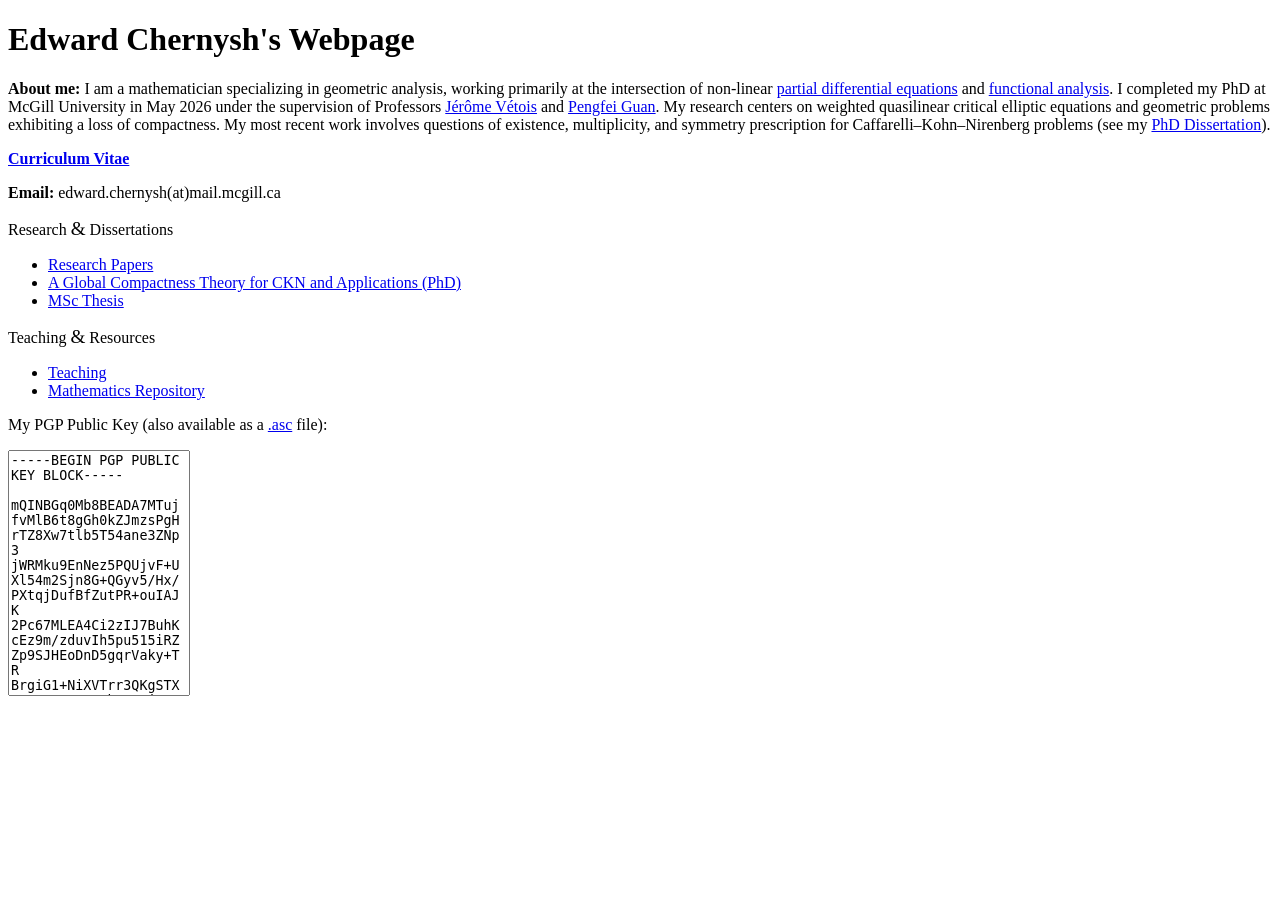
==== index.html @ c705f970 "Add files via upload" ====
<!DOCTYPE html>
<html lang="en">
<head>
    <meta charset="UTF-8">
    <meta name="viewport" content="width=device-width, initial-scale=1.0">
    <title>Edward Chernysh</title>
    <link href="css/main.css" rel="stylesheet" type="text/css" />
    <!---<link href="https://fonts.googleapis.com/css?family=Quattrocento" rel="stylesheet"> --->
</head>
<body>
   <div class="page">
        <div class="header">
            <h1>Edward Chernysh's Webpage</h1>
        </div>
        
        <div class="main">
            <p>
                <b>About me:</b> 
                I am a mathematician specializing in geometric analysis, working primarily at the intersection of non-linear <a href="https://en.wikipedia.org/wiki/Partial_differential_equation">partial differential equations</a> and <a href="https://en.wikipedia.org/wiki/Functional_analysis">functional analysis</a>. I completed my PhD at McGill University in May 2026 under the supervision of Professors <a href="https://www.math.mcgill.ca/vetois/">Jérôme Vétois</a> and <a href="https://www.math.mcgill.ca/guan/">Pengfei Guan</a>. My research centers on weighted quasilinear critical elliptic equations and geometric problems exhibiting a loss of compactness. My most recent work involves questions of existence, multiplicity, and symmetry prescription for Caffarelli–Kohn–Nirenberg problems (see my <a href="chernyshPhD.pdf">PhD Dissertation</a>).
            </p>

            <p><b><a href="chernysheCV.pdf">Curriculum Vitae</a></b></p>

            <p><b>Email:</b> edward.chernysh(at)mail.mcgill.ca</p>

            <div class="resources-grid">
                <div>
			<span class="resource-label">Research <span style="font-weight: 400; font-size:1.20rem">&amp;</span> Dissertations</span>
                    <ul>
                        <li><a href="papers/index.html">Research Papers</a></li>
                        <li><a href="chernyshPhD.pdf">A Global Compactness Theory for CKN and Applications (PhD)</a></li>
                        <li><a href="http://cs.mcgill.ca/~echern2/repo/mscChernysh.pdf">MSc Thesis</a></li>
                    </ul>
                </div>
                <div>
                    <span class="resource-label">Teaching <span style="font-weight: 400; font-size:1.20rem">&amp;</span> Resources</span>
                    <ul>
                        <li><a href="teaching/index.html">Teaching</a></li>
                        <li><a href="repo/index.html">Mathematics Repository</a></li>
                    </ul>
                </div>
            </div>

            <p>My PGP Public Key (also available as a <a href="chernyshe_pub.asc">.asc</a> file):</p>
            <textarea readonly rows="16" style="resize:none">
-----BEGIN PGP PUBLIC KEY BLOCK-----

mQINBGq0Mb8BEADA7MTujfvMlB6t8gGh0kZJmzsPgHrTZ8Xw7tlb5T54ane3ZNp3
jWRMku9EnNez5PQUjvF+UXl54m2Sjn8G+QGyv5/Hx/PXtqjDufBfZutPR+ouIAJK
2Pc67MLEA4Ci2zIJ7BuhKcEz9m/zduvIh5pu515iRZZp9SJHEoDnD5gqrVaky+TR
BrgiG1+NiXVTrr3QKgSTXYc3PvL0nmuCrkOWR8jHxY1oUlKsaYaSfAmLeWBUBqqu
xwglTwqS+Xg9Z+JL65k3TD39RRxUzbGbVj5MKfhwK/8bxkUF3WnhJmPHYBDs0igp
jegvw3sSY/L3jYXgenmD+8oJ8pAJ7GlSMxOoH81x6Be2YjZU/icHNcEi+1SbDMVw
99PXUibJx/559BSNrj02zATtthTb9Ovy2DaHrtPAAuEtmX4GDkojOijTk35LLxQq
GzOPRfej/ULhdRIZuL1ZJBbmiZVwnkkQ65xUgxoIdcvKwP2JQPK6imdzgma2mvU7
xKgu94b/gDxLMhs+cluEZnPg8zWP8E7pDY4G4Oa16EJZZl2IS1BPoPT2dYbLMzCl
Iyvg9CK/euguniOIw/prg6M/NRsa0tQbSY88pZts4x39T06bUrF5pR33Xq61cZ1M
OF8uN5IKcdaZ8w4wR63XuWzgKMkiMhgLhvVQ5hw4bX0kfKTi6UU0fJjd8wARAQAB
tFJFZHdhcmQgQ2hlcm55c2ggKFJlZ3VsYXIgUGFzc3dvcmQgZm9yIFlvdS4gVXNl
cj8pIDxlZHdhcmQuY2hlcm55c2hAbWFpbC5tY2dpbGwuY2E+iQJUBBMBCAA+FiEE
tP2mNBDjz3VGrprgCFNaieR6r1kFAmq0Mb8CGwMFCQ0rC1YFCwkIBwIGFQoJCAsC
BBYCAwECHgECF4AACgkQCFNaieR6r1nIQhAAsNvshPvu8xbcBtYI4xzMJof+/+Gu
RLfQQVY6R9d3Z+goot6QY8ITfv/KKCrw3eay6ExY0JTS5IRwbwiV29GWWWJydDvm
Q0MIWhtnROCxzTniHGxFm3NNXH0EL27H8Fv7Dh+hA05NbnDvUcUnCgts76TGtLHy
BImYobBdIM97dv4Hzi8UviMmdrZvycxfGE0dZwAKmJfVstakuGvAJakwKe2tQxEV
9zVnS/FO+RCpLcs+GA3Kr437inJCxKkudBgZOAi5sYbYDoKrwHlpoQTlsqxgyO3r
OAAZEwwBWYGVAVSuUrHUJOW9YnNMHVxWWQqy4DBMABmmiV2DAfhZvfN+Qa53YMRE
CvnVcBPsPQM8Yb8s8Si+hEvQPq5qBTrTfJn8IN5nsprWiX8sv2ZJkHgg5jmgyXCB
rV6JckbdbCHdVD9L1gKRMa/IGHvK/eVn7ip21CAbSfVOdgyw65nJ5j8aMNQsZADs
kP1IoZA1AlQaMV97Fe8kEcWpIpfO5qIuFYjQdW78UF4L0+3vdUTfgkwf1kVT2uSC
VfMHekAy9/fyQ7+A4LTOrinUBHS2dXvyEVTkLl1FaaKrliHk38mDEpsBROMa1tID
EptmqlUMgrSDjX21vx9wv5zBgQt6YX4FaLVmR4owovrVlRUu9SqI6glKa/gjJAFx
xq6ZqmQnbSC/h8+5Ag0EarQxvwEQANDlpsr9r6zoCKuYU5SrOIxkTHTI1Qa9UTOL
JcTtQs8WNExkz1VDg/zCc4ptkz8rXu2Lafvq0dY1U9vXdAhC/UuHSJZWFQTGsd/u
Cubg4n1miaw2oy4fddDElPUvWiIQ+hZnu/s8BB1pba3MOhCJPoNohcjORpilVeBh
VN8f/qEwnYiWkCBK2Vsti0srlMZvyR9WTI1J4IfSCHfJ/lF9xHT0im5im1e6qght
HLargi9HV/xCY+PzlreXD6Y/3fqedTQ25bDOfv11eUilOlR++59zAsFaF3x2mnnm
/m66nBBwDGPUeQT5WZ7MeZWam5y8I/DoKbL7on33IOE2V8L+Iv4JCVb/j92da7BL
GXKVgBOXVFr/37vxHlqzFiZ69/z3SZgBSyR5AsLEb0/9FyCB53Ycq62lrneGCS5Q
A7Sz2b52i1JupKbs09GAxqz30VNkFRCDu+jbQp6ejwqIVb3jJ1ZcYX7J2vSaNOX+
ZjYdxSbZDvHegaJZjykJHLlljIVaUpXnTQWfYzgiA99h3ooiy8ud8loo1VGpyXnZ
DUiRWtlQeuH17w6TyT6o7/O231zOgeB24cTfVqG+NYmA6McXXyrdNp9qYPUJ4wvT
LZCveRxh70bGED4CCKpCekAXExgnvsoxw8P/TugpxIphkOvuYoDpSdWXxIesNUvW
CnNieah/ABEBAAGJAjwEGAEIACYWIQS0/aY0EOPPdUaumuAIU1qJ5HqvWQUCarQx
vwIbDAUJDSsLVgAKCRAIU1qJ5HqvWVXAEACBhzJdHkkF87C9SDBMWdCNB2QtmX5H
lt/qt0tYhYI88SMw3z4xkTZ6X3S3Ris7dyE4PTrgEeGhRqLY7y/On/dufdctttgn
7qLCUu8f5+xQpIOMTIsEhwsKsguUavvgjUoe6y10s2kbfns24B0DjeoXEmEjpKYz
n28lIrRqtiKcZmfWTYzy1Fn7mErp9i44FuvkxXxkxhu/4JKxFPRGeR6agj/uZ3cO
aEcpiRxX8IRFrTrA1VC6/18C9AuogT/J8nIj5U83e0cSfRlqBlMBmEeWUPlMuvzT
8fLN/ERy/SftvMFFAHbeKT64pnuzYVoydCPtPe308AkBedaI2cU08IfmliTpA013
jpjcgKetiiMIW/vlLUcrLKlDakp8+mAdAHExglhLhvpireHwJU/Epma1r1+hmQ7W
OSmHQyIm6HZ4yLFwyYHImYzbdDX33EAxnAD1nV1um/z2R0+hNVMlcSZbAQZ4t13U
lJ4zhciimRrG6FwcxuvPETMeriHpRlNZi5OG1ERncuXXgzBsK+UQYFOrvj4cVsce
rcG+qXC/ReJSLoYQGUr0Jr1LhwomqUh3eANf36tynK6RYlYLxG3xT3YR1firGdVL
CarTuZecN3aVBIvoF7ShEqCzowpUCUws5lsUle8v5XhrZV2Bwb1tdZ/CNSS2/uMG
yJrYvJiASknCDQ==
=cfDX
-----END PGP PUBLIC KEY BLOCK-----
            </textarea> 
        </div>
    </div>
</body>
</html>
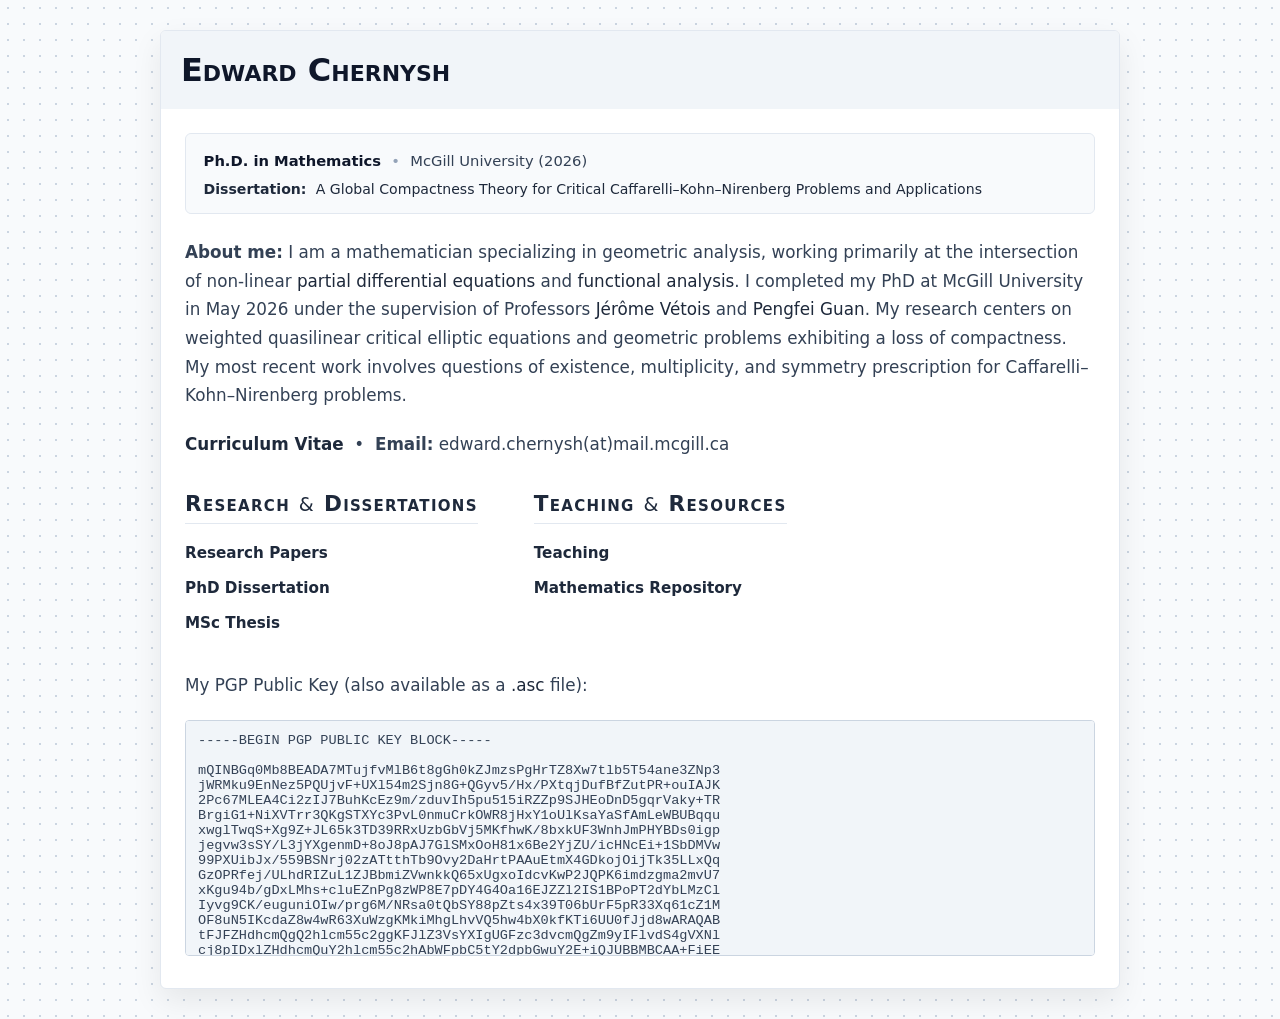
==== commit 44890ae3: "Add files via upload" ====
--- a/index.html
+++ b/index.html
@@ -5,30 +5,41 @@
     <meta name="viewport" content="width=device-width, initial-scale=1.0">
     <title>Edward Chernysh</title>
     <link href="css/main.css" rel="stylesheet" type="text/css" />
-    <!---<link href="https://fonts.googleapis.com/css?family=Quattrocento" rel="stylesheet"> --->
 </head>
 <body>
    <div class="page">
         <div class="header">
-            <h1>Edward Chernysh's Webpage</h1>
+            <h1>Edward Chernysh</h1>
         </div>
         
         <div class="main">
+		<!-- Credential Summary Box -->
+<div class="credential-box">
+    <div class="credential-main">
+        <span class="credential-degree">Ph.D. in Mathematics</span>
+        <span class="credential-sep">•</span>
+        <span class="credential-org">McGill University (2026)</span>
+    </div>
+    <div class="credential-details">
+        <span class="credential-label">Dissertation:</span>
+        <a href="chernyshPhD.pdf" class="credential-thesis-link" target="_blank">A Global Compactness Theory for Critical Caffarelli–Kohn–Nirenberg Problems and Applications</a>
+    </div>
+</div>
             <p>
                 <b>About me:</b> 
-                I am a mathematician specializing in geometric analysis, working primarily at the intersection of non-linear <a href="https://en.wikipedia.org/wiki/Partial_differential_equation">partial differential equations</a> and <a href="https://en.wikipedia.org/wiki/Functional_analysis">functional analysis</a>. I completed my PhD at McGill University in May 2026 under the supervision of Professors <a href="https://www.math.mcgill.ca/vetois/">Jérôme Vétois</a> and <a href="https://www.math.mcgill.ca/guan/">Pengfei Guan</a>. My research centers on weighted quasilinear critical elliptic equations and geometric problems exhibiting a loss of compactness. My most recent work involves questions of existence, multiplicity, and symmetry prescription for Caffarelli–Kohn–Nirenberg problems (see my <a href="chernyshPhD.pdf">PhD Dissertation</a>).
+                I am a mathematician specializing in geometric analysis, working primarily at the intersection of non-linear <a href="https://en.wikipedia.org/wiki/Partial_differential_equation" target="_blank" rel="noopener">partial differential equations</a> and <a href="https://en.wikipedia.org/wiki/Functional_analysis" target="_blank" rel="noopener">functional analysis</a>. I completed my PhD at McGill University in May 2026 under the supervision of Professors <a href="https://www.math.mcgill.ca/vetois/" target="_blank" rel="noopener">Jérôme Vétois</a> and <a href="https://www.math.mcgill.ca/guan/" target="_blank" rel="noopener">Pengfei Guan</a>. 
+
+		My research centers on weighted quasilinear critical elliptic equations and geometric problems exhibiting a loss of compactness. My most recent work involves questions of existence, multiplicity, and symmetry prescription for Caffarelli–Kohn–Nirenberg problems.
             </p>
 
-            <p><b><a href="chernysheCV.pdf">Curriculum Vitae</a></b></p>
-
-            <p><b>Email:</b> edward.chernysh(at)mail.mcgill.ca</p>
+            <p><b><a href="chernysheCV.pdf">Curriculum Vitae</a></b> &nbsp;•&nbsp; <b>Email:</b> edward.chernysh(at)mail.mcgill.ca</p>
 
             <div class="resources-grid">
                 <div>
-			<span class="resource-label">Research <span style="font-weight: 400; font-size:1.20rem">&amp;</span> Dissertations</span>
+                    <span class="resource-label">Research <span style="font-weight: 400; font-size:1.20rem">&amp;</span> Dissertations</span>
                     <ul>
                         <li><a href="papers/index.html">Research Papers</a></li>
-                        <li><a href="chernyshPhD.pdf">A Global Compactness Theory for CKN and Applications (PhD)</a></li>
+                        <li><a href="chernyshPhD.pdf">PhD Dissertation</a></li>
                         <li><a href="http://cs.mcgill.ca/~echern2/repo/mscChernysh.pdf">MSc Thesis</a></li>
                     </ul>
                 </div>
@@ -42,7 +53,7 @@
             </div>
 
             <p>My PGP Public Key (also available as a <a href="chernyshe_pub.asc">.asc</a> file):</p>
-            <textarea readonly rows="16" style="resize:none">
+            <textarea readonly rows="14" style="resize:none">
 -----BEGIN PGP PUBLIC KEY BLOCK-----
 
 mQINBGq0Mb8BEADA7MTujfvMlB6t8gGh0kZJmzsPgHrTZ8Xw7tlb5T54ane3ZNp3
--- a/css/main.css
+++ b/css/main.css
@@ -0,0 +1,748 @@
+/* COLOR VARIABLES (Default: Dark Mode)
+----------------------------------------------------------*/
+
+:root {
+    --bg-color: #090d16;
+    --dot-color: #1e293b;
+    --card-bg: #161e2e;
+    --card-border: #2d3748;
+    --header-bg: #27303f;
+    --text-color: #d1d5db;
+    --heading-color: #f9fafb;
+    
+    --link-color: #e2e8f0;
+    --link-hover: #ffffff;
+    --link-hover-border: #9ca3af;
+    --link-active: #9ca3af;
+
+    --footer-text: #6b7280;
+    
+    --nav-bg: #111827;
+    --tab-bg: #1f2937;
+    --tab-border: #374151;
+    --tab-hover: #374151;
+    --tab-active: #27303f;
+
+    --box-bg: #111827;
+    --input-bg: #161e2e;
+    --input-border: #4b5563;
+    --input-focus-border: #9ca3af;
+    --textarea-bg: #0f172a;
+    --textarea-border: #334155;
+    --textarea-text: #e2e8f0;
+
+    --resource-label: #f3f4f6;
+    --resource-border: #374151;
+
+    --pub-border: #1f2937;
+    --pub-counter: #6b7280;
+    --pub-meta: #9ca3af;
+    --pub-author-sep: #4b5563;
+
+    --btn-bg: #1f2937;
+    --btn-border: #374151;
+    --btn-text: #d1d5db;
+    --btn-hover-bg: #374151;
+    --btn-hover-border: #4b5563;
+    --btn-accent-text: #38bdf8;
+    
+    --repo-group-bg: #111827;
+    --repo-title-bg: #161e2e;
+    --repo-arrow: #9ca3af;
+    --repo-arrow-active: #60a5fa;
+
+    --shadow-color: rgba(0, 0, 0, 0.6);
+}
+
+/* LIGHT MODE OVERRIDES
+----------------------------------------------------------*/
+
+@media (prefers-color-scheme: light) {
+    :root {
+        --bg-color: #f8fafc;
+        --dot-color: #cbd5e1;
+        --card-bg: #ffffff;
+        --card-border: #e2e8f0;
+        --header-bg: #f1f5f9;
+        --text-color: #334155;
+        --heading-color: #0f172a;
+        
+        --link-color: #1e293b;
+        --link-hover: #0284c7;
+        --link-hover-border: #0284c7;
+        --link-active: #0369a1;
+
+        --footer-text: #64748b;
+        
+        --nav-bg: #e2e8f0;
+        --tab-bg: #f1f5f9;
+        --tab-border: #cbd5e1;
+        --tab-hover: #e2e8f0;
+        --tab-active: #cbd5e1;
+
+        --box-bg: #f8fafc;
+        --input-bg: #ffffff;
+        --input-border: #cbd5e1;
+        --input-focus-border: #0284c7;
+        --textarea-bg: #f1f5f9;
+        --textarea-border: #cbd5e1;
+        --textarea-text: #334155;
+
+        --resource-label: #1e293b;
+        --resource-border: #e2e8f0;
+
+        --pub-border: #e2e8f0;
+        --pub-counter: #64748b;
+        --pub-meta: #64748b;
+        --pub-author-sep: #94a3b8;
+
+        --btn-bg: #f1f5f9;
+        --btn-border: #cbd5e1;
+        --btn-text: #334155;
+        --btn-hover-bg: #e2e8f0;
+        --btn-hover-border: #94a3b8;
+        --btn-accent-text: #0284c7;
+        
+        --repo-group-bg: #f8fafc;
+        --repo-title-bg: #f1f5f9;
+        --repo-arrow: #64748b;
+        --repo-arrow-active: #0284c7;
+
+        --shadow-color: rgba(0, 0, 0, 0.08);
+    }
+}
+
+/* DEFAULTS
+----------------------------------------------------------*/
+
+*, *::before, *::after {
+    box-sizing: border-box;
+}
+
+body {
+    background-color: var(--bg-color);
+    font-family: Verdana, Geneva, "DejaVu Sans", sans-serif;
+    font-size: 1.05rem; 
+    background-image: radial-gradient(var(--dot-color) 0.75px, transparent 0.75px);
+    background-size: 16px 16px;
+    line-height: 1.7;
+    margin: 0;
+    padding: 0;
+    color: var(--text-color);
+    -webkit-font-smoothing: antialiased;
+}
+
+a:link, a:visited {
+    color: var(--link-color);
+    text-decoration: none;
+    padding-bottom: 2px;
+    transition: color 0.2s ease, border-color 0.2s ease;
+}
+
+a:hover {
+    color: var(--link-hover);
+    border-bottom: 1px solid var(--link-hover-border);
+}
+
+a:active {
+    color: var(--link-active);
+}
+
+p {
+    margin-top: 0;
+    margin-bottom: 1.25rem;
+}
+
+/* HEADINGS   
+----------------------------------------------------------*/
+
+h1, h2, h3, h4, h5, h6 {
+    color: var(--heading-color);
+    font-variant: small-caps;
+    text-transform: none;
+    font-weight: 400;
+    margin-top: 0;
+    margin-bottom: 0.75rem;
+    line-height: 1.3;
+}
+
+h1 {
+    font-size: 1.85rem;
+    font-weight: 700;
+}
+
+h2 {
+    font-size: 1.45rem;
+    font-weight: 600;
+}
+
+h3 {
+    font-size: 1.25rem;
+}
+
+h4 {
+    font-size: 1.1rem;
+}
+
+h5, h6 {
+    font-size: 1rem;
+}
+
+.rightColumn > h1, .rightColumn > h2, .leftColumn > h1, .leftColumn > h2 {
+    margin-top: 0;
+}
+
+/* PRIMARY LAYOUT ELEMENTS   
+----------------------------------------------------------*/
+
+.page {
+    max-width: 960px;
+    width: 92%;
+    background-color: var(--card-bg);
+    margin: 30px auto;
+    border: 1px solid var(--card-border);
+    border-radius: 6px;
+    box-shadow: 0 12px 30px var(--shadow-color);
+    overflow: hidden;
+}
+
+.header {
+    position: relative;
+    margin: 0;
+    padding: 1.25rem;
+    background: var(--header-bg);
+    width: 100%;
+}
+
+.header h1 {
+    font-weight: 700;
+    margin: 0;
+    padding: 0;
+    color: var(--heading-color);
+    border: none;
+    line-height: 1.2;
+    font-size: 2rem;
+}
+
+.main {
+    padding: 1.5rem;
+    min-height: 420px;
+}
+
+.leftCol {
+    padding: 0.5rem 0;
+    margin: 1rem 0;
+    width: 100%;
+    max-width: 200px;
+    min-height: 200px;
+}
+
+.footer {
+    color: var(--footer-text);
+    padding: 1.5rem 1rem;
+    margin: 0 auto;
+    text-align: center;
+    font-size: 0.9rem;
+    border-top: 1px solid var(--card-border);
+}
+
+/* TAB MENU   
+----------------------------------------------------------*/
+
+div.hideSkiplink {
+    background-color: var(--nav-bg);
+    width: 100%;
+}
+
+div.menu {
+    padding: 0;
+}
+
+div.menu ul {
+    list-style: none;
+    margin: 0;
+    padding: 0;
+    display: flex;
+    flex-wrap: wrap;
+    gap: 1px;
+}
+
+div.menu ul li {
+    margin: 0;
+}
+
+div.menu ul li a, div.menu ul li a:visited {
+    background-color: var(--tab-bg);
+    border: none;
+    border-right: 1px solid var(--tab-border);
+    color: var(--text-color);
+    display: block;
+    line-height: 1.35em;
+    padding: 10px 20px;
+    text-decoration: none;
+    white-space: nowrap;
+    font-weight: 600;
+    transition: background-color 0.15s ease, color 0.15s ease;
+}
+
+div.menu ul li a:hover {
+    background-color: var(--tab-hover);
+    color: var(--heading-color);
+    text-decoration: none;
+}
+
+div.menu ul li a:active {
+    background-color: var(--tab-active);
+    color: var(--heading-color);
+    text-decoration: none;
+}
+
+/* FORM ELEMENTS & PGP TEXTAREA
+----------------------------------------------------------*/
+
+fieldset {
+    margin: 1.5em 0;
+    padding: 1.25em;
+    border: 1px solid var(--card-border);
+    border-radius: 4px;
+    background-color: var(--box-bg);
+}
+
+fieldset p {
+    margin: 0.25rem 0 0.75rem 0;
+}
+
+fieldset.login label, fieldset.register label, fieldset.changePassword label {
+    display: block;
+    margin-bottom: 0.25rem;
+    font-weight: 600;
+}
+
+fieldset label.inline {
+    display: inline;
+}
+
+legend {
+    font-size: 1.1em;
+    font-weight: 700;
+    padding: 0 6px;
+    color: var(--heading-color);
+}
+
+input.textEntry, input.passwordEntry {
+    width: 100%;
+    max-width: 320px;
+    padding: 6px 10px;
+    background-color: var(--input-bg);
+    color: var(--heading-color);
+    border: 1px solid var(--input-border);
+    border-radius: 4px;
+    font-size: 1rem;
+    transition: border-color 0.15s ease, box-shadow 0.15s ease;
+}
+
+input.textEntry:focus, input.passwordEntry:focus {
+    outline: none;
+    border-color: var(--input-focus-border);
+    box-shadow: 0 0 0 3px rgba(156, 163, 175, 0.2);
+}
+
+textarea {
+    background-color: var(--textarea-bg);
+    color: var(--textarea-text);
+    border: 1px solid var(--textarea-border);
+    border-radius: 4px;
+    font-family: 'Courier New', Courier, monospace;
+    font-size: 0.85rem;
+    padding: 12px;
+    width: 100%;
+    box-sizing: border-box;
+    outline: none;
+    transition: border-color 0.15s ease;
+}
+
+textarea:focus {
+    border-color: var(--input-focus-border);
+}
+
+div.accountInfo {
+    width: 100%;
+    max-width: 420px;
+}
+
+/* MISC  
+----------------------------------------------------------*/
+
+.clear {
+    clear: both;
+}
+
+.title {
+    display: block;
+    float: left;
+    text-align: left;
+    width: auto;
+}
+
+.loginDisplay {
+    font-size: 0.95rem;
+    display: block;
+    text-align: right;
+    padding: 10px 15px;
+    color: var(--text-color);
+}
+
+.loginDisplay a:link, .loginDisplay a:visited, .loginDisplay a:hover {
+    color: var(--heading-color);
+    text-decoration: underline;
+}
+
+.failureNotification {
+    font-size: 1.1em;
+    color: #ef4444;
+    font-weight: 700;
+}
+
+.bold {
+    font-weight: bold;
+}
+
+.submitButton {
+    text-align: right;
+    padding-right: 10px;
+    margin-top: 10px;
+}
+
+.academic-links {
+    margin: 1.5rem 0;
+    padding: 0.75rem 0;
+    border-top: 1px solid var(--card-border);
+    border-bottom: 1px solid var(--card-border);
+    display: flex;
+    flex-wrap: wrap;
+    gap: 1.25rem;
+}
+
+.academic-links a {
+    font-size: 0.95rem;
+    font-weight: 600;
+    color: var(--text-color);
+}
+
+.academic-links a:hover {
+    color: var(--heading-color);
+}
+
+.resources-grid {
+    display: flex;
+    gap: 3.5rem;
+    margin: 1.75rem 0;
+}
+
+.resource-label {
+    display: block;
+    font-family: Verdana, Geneva, "DejaVu Sans", sans-serif;
+    font-size: 1.35rem;
+    font-variant: small-caps;
+    font-weight: 900;
+    letter-spacing: 0.06em;
+    color: var(--resource-label);
+    border-bottom: 1px solid var(--resource-border);
+    margin-bottom: 0.85rem;
+}
+
+.resources-grid ul {
+    list-style: none;
+    padding: 0;
+    margin: 0;
+}
+
+.resources-grid li {
+    margin-bottom: 0.4rem;
+}
+
+.resources-grid a {
+    font-size: 0.95rem;
+    font-weight: 600;
+}
+
+/* PUBLICATIONS PAGE COMPONENT
+----------------------------------------------------------*/
+
+.pub-list {
+    list-style: none;
+    padding: 0;
+    margin: 1.5rem 0;
+    counter-reset: pub-counter;
+}
+
+.pub-item {
+    position: relative;
+    padding-left: 2.25rem;
+    margin-bottom: 2rem;
+    padding-bottom: 1.5rem;
+    border-bottom: 1px solid var(--pub-border);
+    counter-increment: pub-counter;
+}
+
+.pub-item:last-child {
+    border-bottom: none;
+    padding-bottom: 0;
+}
+
+.pub-item::before {
+    content: "[" counter(pub-counter) "]";
+    position: absolute;
+    left: 0;
+    top: 0;
+    font-family: Verdana, Geneva, "DejaVu Sans", sans-serif;
+    font-size: 0.9rem;
+    font-weight: 700;
+    color: var(--pub-counter);
+}
+
+.pub-title {
+    font-size: 1.05rem;
+    font-weight: 600;
+    color: var(--resource-label);
+    line-height: 1.4;
+    margin-bottom: 0.35rem;
+}
+
+.pub-meta {
+    font-size: 0.9rem;
+    color: var(--pub-meta);
+    margin-bottom: 0.75rem;
+}
+
+.pub-authors {
+    color: var(--text-color);
+}
+
+.pub-authors::after {
+    content: " • ";
+    color: var(--pub-author-sep);
+    margin: 0 0.25rem;
+}
+
+.pub-journal {
+    font-style: italic;
+    color: var(--pub-meta);
+}
+
+.pub-links {
+    display: flex;
+    gap: 0.5rem;
+    flex-wrap: wrap;
+}
+
+.pub-btn {
+    display: inline-flex;
+    align-items: center;
+    background-color: var(--btn-bg);
+    color: var(--btn-text) !important;
+    border: 1px solid var(--btn-border);
+    border-radius: 4px;
+    padding: 3px 10px;
+    font-family: Verdana, Geneva, "DejaVu Sans", sans-serif;
+    font-size: 0.78rem;
+    font-weight: 600;
+    text-decoration: none !important;
+    transition: all 0.15s ease;
+}
+
+.pub-btn:hover {
+    background-color: var(--btn-hover-bg);
+    color: var(--heading-color) !important;
+    border-color: var(--btn-hover-border);
+    transform: translateY(-1px);
+}
+
+.nav-footer {
+    margin-top: 2.5rem;
+    padding-top: 1rem;
+    border-top: 1px solid var(--pub-border);
+}
+
+.back-btn {
+    padding: 6px 14px;
+    font-size: 0.85rem;
+}
+
+.pub-btn-disabled,
+.pub-btn-disabled:hover {
+    background-color: var(--box-bg);
+    color: var(--pub-counter) !important;
+    border-color: var(--pub-border);
+    cursor: not-allowed;
+    opacity: 0.6;
+    transform: none !important;
+    box-shadow: none;
+}
+
+/* COLLAPSIBLE CATEGORY CONTAINERS
+----------------------------------------------------------*/
+
+.repo-group {
+    background-color: var(--repo-group-bg);
+    border: 1px solid var(--pub-border);
+    border-radius: 6px;
+    margin-bottom: 1.25rem;
+    overflow: hidden;
+    transition: border-color 0.15s ease, box-shadow 0.15s ease;
+}
+
+.repo-group[open] {
+    border-color: var(--btn-border);
+    box-shadow: 0 4px 12px var(--shadow-color);
+}
+
+.repo-group-title {
+    display: flex;
+    align-items: center;
+    padding: 0.85rem 1.25rem;
+    font-family: Verdana, Geneva, "DejaVu Sans", sans-serif;
+    font-size: 1rem;
+    font-weight: 600;
+    color: var(--resource-label);
+    background-color: var(--repo-title-bg);
+    cursor: pointer;
+    user-select: none;
+    list-style: none;
+    transition: background-color 0.15s ease, color 0.15s ease;
+}
+
+.repo-group-title::-webkit-details-marker {
+    display: none;
+}
+
+.repo-group-title::before {
+    content: "▶";
+    display: inline-block;
+    font-size: 0.7rem;
+    color: var(--repo-arrow);
+    margin-right: 0.75rem;
+    transition: transform 0.2s ease, color 0.15s ease;
+}
+
+.repo-group[open] .repo-group-title::before {
+    transform: rotate(90deg);
+    color: var(--repo-arrow-active);
+}
+
+.repo-group-title:hover {
+    background-color: var(--btn-hover-bg);
+    color: var(--heading-color);
+}
+
+.repo-group-title:hover::before {
+    color: var(--heading-color);
+}
+
+.repo-count {
+    font-size: 0.88rem;
+    font-weight: 400;
+    color: var(--pub-meta);
+    margin-left: 0.35rem;
+}
+
+/* COMPACT FILE LIST FORMAT INSIDE CATEGORIES
+----------------------------------------------------------*/
+
+.repo-list {
+    list-style: none;
+    padding: 0.5rem 1.25rem;
+    margin: 0;
+}
+
+.repo-item-compact {
+    display: flex;
+    justify-content: space-between;
+    align-items: center;
+    padding: 0.75rem 0;
+    border-bottom: 1px solid var(--pub-border);
+}
+
+.repo-item-compact:last-child {
+    border-bottom: none;
+}
+
+.repo-left-content {
+    display: flex;
+    align-items: baseline;
+    gap: 0.75rem;
+    flex-wrap: wrap;
+}
+
+.repo-title-compact {
+    font-size: 0.95rem;
+    font-weight: 500;
+    color: var(--text-color);
+}
+
+.repo-date-compact {
+    font-size: 0.82rem;
+    font-family: "Courier New", Courier, monospace;
+    color: var(--pub-meta);
+}
+
+.repo-btn-compact {
+    font-size: 0.8rem;
+    font-weight: 600;
+    padding: 0.25rem 0.6rem;
+    border-radius: 4px;
+    background-color: var(--btn-bg);
+    color: var(--btn-accent-text);
+    text-decoration: none;
+    border: 1px solid var(--btn-border);
+    transition: background-color 0.15s ease, border-color 0.15s ease;
+}
+
+.repo-btn-compact:hover {
+    background-color: var(--btn-hover-bg);
+    border-color: var(--btn-hover-border);
+    color: var(--heading-color);
+}
+.credential-box {
+    background-color: var(--repo-group-bg);
+    border: 1px solid var(--card-border);
+    border-radius: 6px;
+    padding: 0.85rem 1.1rem;
+    margin-bottom: 1.5rem;
+    font-size: 0.92rem;
+}
+
+.credential-main {
+    margin-bottom: 0.4rem;
+}
+
+.credential-degree {
+    font-weight: 700;
+    color: var(--heading-color);
+}
+
+.credential-sep {
+    color: var(--pub-author-sep);
+    margin: 0 0.35rem;
+}
+
+.credential-org {
+    color: var(--text-color);
+}
+
+.credential-details {
+    color: var(--pub-meta);
+    font-size: 0.88rem;
+    line-height: 1.45;
+}
+
+.credential-label {
+    font-weight: 600;
+    color: var(--resource-label);
+    margin-right: 0.3rem;
+}
+
+.credential-thesis-link {
+    color: var(--btn-accent-text);
+    font-weight: 500;
+}
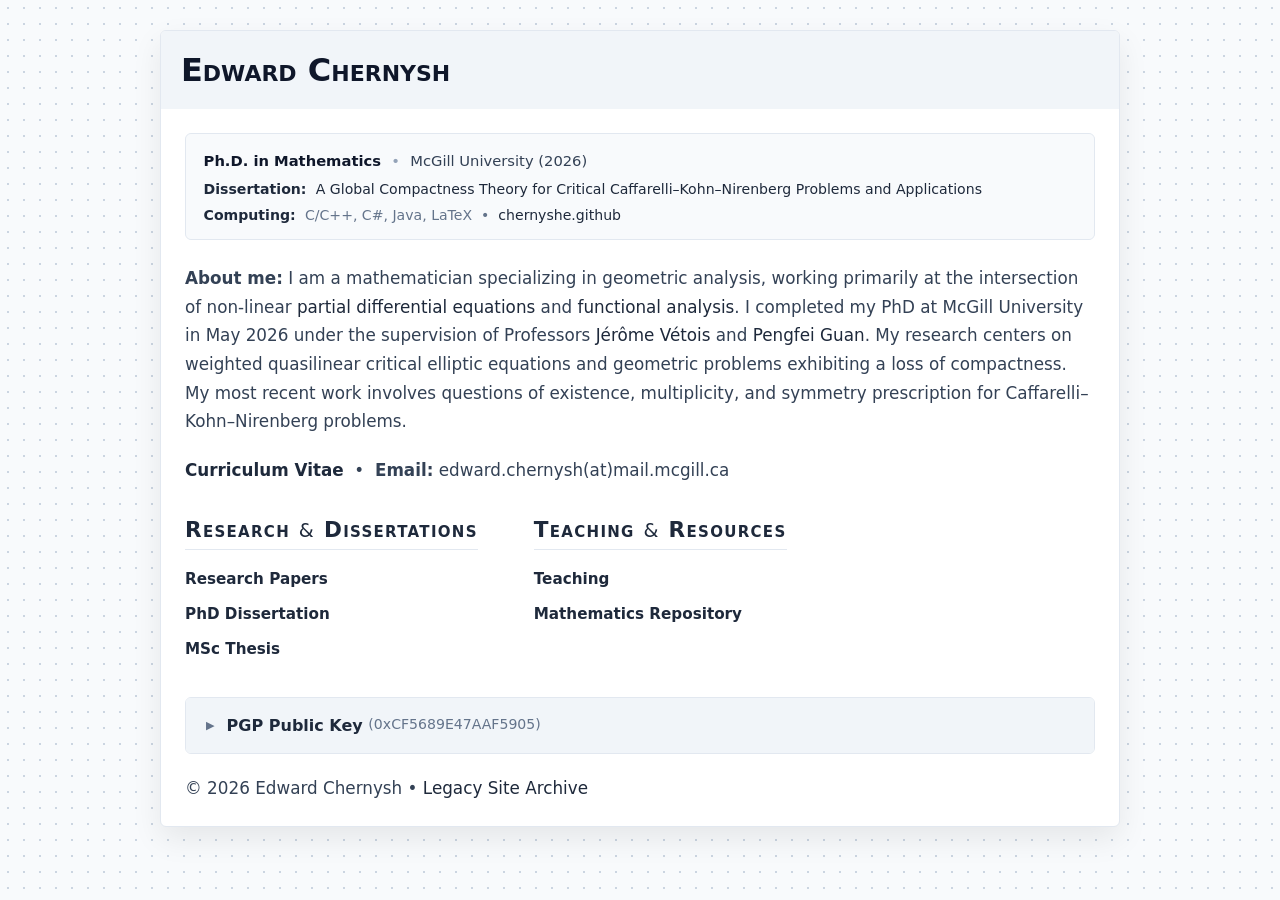
==== commit 1353bd27: "Add files via upload" ====
--- a/index.html
+++ b/index.html
@@ -7,29 +7,33 @@
     <link href="css/main.css" rel="stylesheet" type="text/css" />
 </head>
 <body>
-   <div class="page">
+    <div class="page">
         <div class="header">
             <h1>Edward Chernysh</h1>
         </div>
         
         <div class="main">
-		<!-- Credential Summary Box -->
-<div class="credential-box">
-    <div class="credential-main">
-        <span class="credential-degree">Ph.D. in Mathematics</span>
-        <span class="credential-sep">•</span>
-        <span class="credential-org">McGill University (2026)</span>
+            <!-- Credential Summary Box -->
+            <div class="credential-box">
+                <div class="credential-main">
+                    <span class="credential-degree">Ph.D. in Mathematics</span>
+                    <span class="credential-sep">•</span>
+                    <span class="credential-org">McGill University (2026)</span>
+                </div>
+                <div class="credential-details">
+                    <span class="credential-label">Dissertation:</span>
+                    <a href="chernyshPhD.pdf" class="credential-thesis-link" target="_blank">A Global Compactness Theory for Critical Caffarelli–Kohn–Nirenberg Problems and Applications</a>
+                </div>
+		<div class="credential-details" style="margin-top: 0.35rem;">
+        <span class="credential-label">Computing:</span> C/C++, C#, Java, LaTeX &nbsp;•&nbsp; <a href="https://github.com/chernyshe" target="_blank" rel="noopener">chernyshe.github</a>
     </div>
-    <div class="credential-details">
-        <span class="credential-label">Dissertation:</span>
-        <a href="chernyshPhD.pdf" class="credential-thesis-link" target="_blank">A Global Compactness Theory for Critical Caffarelli–Kohn–Nirenberg Problems and Applications</a>
-    </div>
-</div>
+            </div>
+
             <p>
                 <b>About me:</b> 
                 I am a mathematician specializing in geometric analysis, working primarily at the intersection of non-linear <a href="https://en.wikipedia.org/wiki/Partial_differential_equation" target="_blank" rel="noopener">partial differential equations</a> and <a href="https://en.wikipedia.org/wiki/Functional_analysis" target="_blank" rel="noopener">functional analysis</a>. I completed my PhD at McGill University in May 2026 under the supervision of Professors <a href="https://www.math.mcgill.ca/vetois/" target="_blank" rel="noopener">Jérôme Vétois</a> and <a href="https://www.math.mcgill.ca/guan/" target="_blank" rel="noopener">Pengfei Guan</a>. 
 
-		My research centers on weighted quasilinear critical elliptic equations and geometric problems exhibiting a loss of compactness. My most recent work involves questions of existence, multiplicity, and symmetry prescription for Caffarelli–Kohn–Nirenberg problems.
+                My research centers on weighted quasilinear critical elliptic equations and geometric problems exhibiting a loss of compactness. My most recent work involves questions of existence, multiplicity, and symmetry prescription for Caffarelli–Kohn–Nirenberg problems.
             </p>
 
             <p><b><a href="chernysheCV.pdf">Curriculum Vitae</a></b> &nbsp;•&nbsp; <b>Email:</b> edward.chernysh(at)mail.mcgill.ca</p>
@@ -52,8 +56,16 @@
                 </div>
             </div>
 
-            <p>My PGP Public Key (also available as a <a href="chernyshe_pub.asc">.asc</a> file):</p>
-            <textarea readonly rows="14" style="resize:none">
+            <!-- COLLAPSIBLE PGP PUBLIC KEY -->
+            <details class="repo-group pgp-container">
+                <summary class="repo-group-title">
+                    PGP Public Key <span class="repo-count">(0xCF5689E47AAF5905)</span>
+                </summary>
+                <div class="pgp-content">
+                    <p class="pgp-download-line">
+                        Download raw key file: <a href="chernyshe_pub.asc" download>chernyshe_pub.asc</a>
+                    </p>
+                    <textarea readonly rows="14" style="resize:none">
 -----BEGIN PGP PUBLIC KEY BLOCK-----
 
 mQINBGq0Mb8BEADA7MTujfvMlB6t8gGh0kZJmzsPgHrTZ8Xw7tlb5T54ane3ZNp3
@@ -107,8 +119,15 @@
 yJrYvJiASknCDQ==
 =cfDX
 -----END PGP PUBLIC KEY BLOCK-----
-            </textarea> 
+                    </textarea>
+                </div>
+            </details>
+	    <footer class="site-footer">
+            <span class="footer-copy">&copy; 2026 Edward Chernysh</span>
+            <span class="footer-sep">•</span>
+            <a href="http://cs.mcgill.ca/~echern2/" class="footer-link" target="_blank" rel="noopener">Legacy Site Archive</a>
+        </footer>
         </div>
-    </div>
+         </div>
 </body>
 </html>
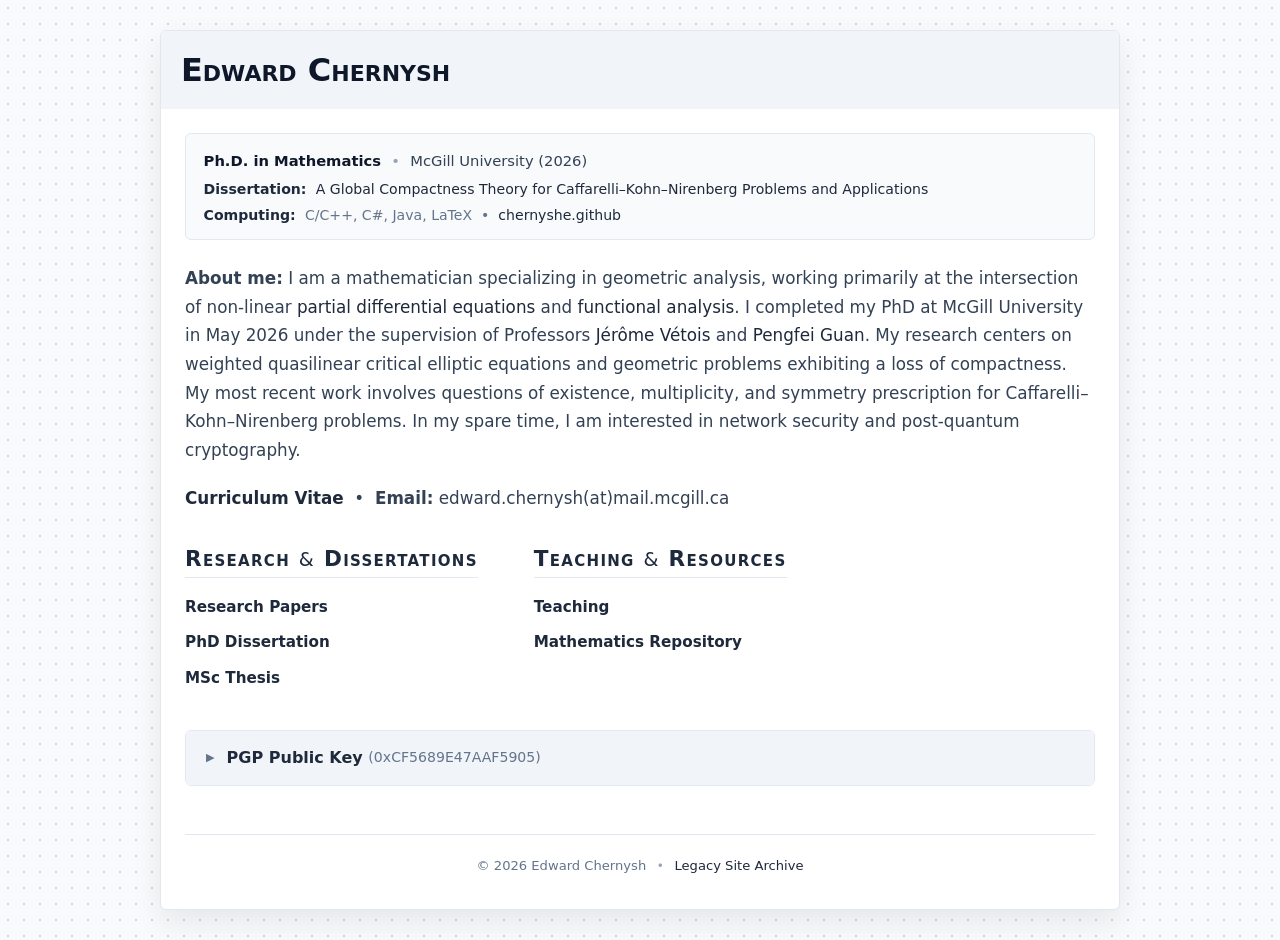
==== commit 776fff12: "added to 'about me" ====
--- a/index.html
+++ b/index.html
@@ -22,7 +22,7 @@
                 </div>
                 <div class="credential-details">
                     <span class="credential-label">Dissertation:</span>
-                    <a href="chernyshPhD.pdf" class="credential-thesis-link" target="_blank">A Global Compactness Theory for Critical Caffarelli–Kohn–Nirenberg Problems and Applications</a>
+                    <a href="chernyshPhD.pdf" class="credential-thesis-link" target="_blank">A Global Compactness Theory for Caffarelli–Kohn–Nirenberg Problems and Applications</a>
                 </div>
 		<div class="credential-details" style="margin-top: 0.35rem;">
         <span class="credential-label">Computing:</span> C/C++, C#, Java, LaTeX &nbsp;•&nbsp; <a href="https://github.com/chernyshe" target="_blank" rel="noopener">chernyshe.github</a>
@@ -33,7 +33,7 @@
                 <b>About me:</b> 
                 I am a mathematician specializing in geometric analysis, working primarily at the intersection of non-linear <a href="https://en.wikipedia.org/wiki/Partial_differential_equation" target="_blank" rel="noopener">partial differential equations</a> and <a href="https://en.wikipedia.org/wiki/Functional_analysis" target="_blank" rel="noopener">functional analysis</a>. I completed my PhD at McGill University in May 2026 under the supervision of Professors <a href="https://www.math.mcgill.ca/vetois/" target="_blank" rel="noopener">Jérôme Vétois</a> and <a href="https://www.math.mcgill.ca/guan/" target="_blank" rel="noopener">Pengfei Guan</a>. 
 
-                My research centers on weighted quasilinear critical elliptic equations and geometric problems exhibiting a loss of compactness. My most recent work involves questions of existence, multiplicity, and symmetry prescription for Caffarelli–Kohn–Nirenberg problems.
+                My research centers on weighted quasilinear critical elliptic equations and geometric problems exhibiting a loss of compactness. My most recent work involves questions of existence, multiplicity, and symmetry prescription for Caffarelli–Kohn–Nirenberg problems. In my spare time, I am interested in network security and post-quantum cryptography.
             </p>
 
             <p><b><a href="chernysheCV.pdf">Curriculum Vitae</a></b> &nbsp;•&nbsp; <b>Email:</b> edward.chernysh(at)mail.mcgill.ca</p>
--- a/css/main.css
+++ b/css/main.css
@@ -746,3 +746,74 @@
     color: var(--btn-accent-text);
     font-weight: 500;
 }
+.archived-site-link,
+.footer-meta {
+    font-size: 0.82rem;
+    color: var(--pub-meta);
+    text-align: center;
+    margin-top: 2rem;
+    padding-top: 1rem;
+    border-top: 1px solid var(--pub-border);
+}
+
+.archived-site-link a,
+.footer-meta a {
+    color: var(--pub-meta);
+    text-decoration: underline;
+    text-underline-offset: 3px;
+}
+
+.archived-site-link a:hover,
+.footer-meta a:hover {
+    color: var(--heading-color);
+}
+
+.pgp-container {
+    margin-top: 2rem;
+}
+
+.pgp-content {
+    padding: 1rem 1.25rem 1.25rem 1.25rem;
+    border-top: 1px solid var(--pub-border);
+}
+
+.pgp-download-line {
+    font-size: 0.88rem;
+    color: var(--pub-meta);
+    margin-bottom: 0.75rem;
+}
+
+.pgp-download-line a {
+    color: var(--btn-accent-text);
+    text-decoration: underline;
+}
+/* SITE FOOTER
+----------------------------------------------------------*/
+
+.site-footer {
+    margin-top: 3rem;
+    padding-top: 1.25rem;
+    padding-bottom: 0.5rem;
+    border-top: 1px solid var(--card-border);
+    text-align: center;
+    font-size: 0.82rem;
+    color: var(--pub-meta);
+}
+
+.footer-sep {
+    margin: 0 0.4rem;
+    color: var(--pub-author-sep);
+    font-size: 0.75rem;
+}
+
+.footer-link {
+    color: var(--pub-meta);
+    text-decoration: underline;
+    text-underline-offset: 3px;
+    transition: color 0.15s ease;
+}
+
+.footer-link:hover {
+    color: var(--heading-color);
+}
+
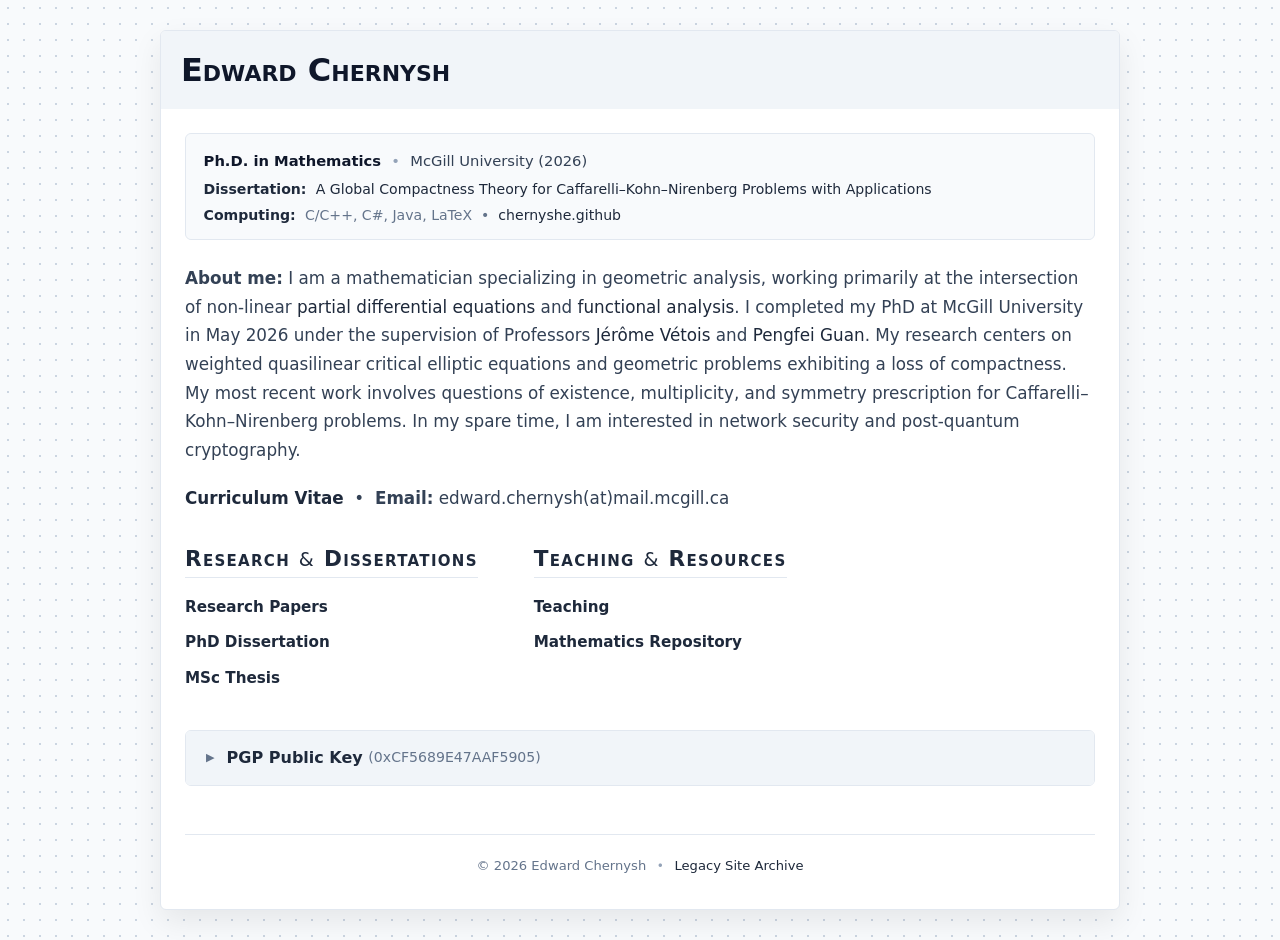
==== commit 125a7a14: "Add files via upload" ====
--- a/index.html
+++ b/index.html
@@ -22,7 +22,7 @@
                 </div>
                 <div class="credential-details">
                     <span class="credential-label">Dissertation:</span>
-                    <a href="chernyshPhD.pdf" class="credential-thesis-link" target="_blank">A Global Compactness Theory for Caffarelli–Kohn–Nirenberg Problems and Applications</a>
+                    <a href="chernyshPhD.pdf" class="credential-thesis-link" target="_blank">A Global Compactness Theory for Caffarelli–Kohn–Nirenberg Problems with Applications</a>
                 </div>
 		<div class="credential-details" style="margin-top: 0.35rem;">
         <span class="credential-label">Computing:</span> C/C++, C#, Java, LaTeX &nbsp;•&nbsp; <a href="https://github.com/chernyshe" target="_blank" rel="noopener">chernyshe.github</a>
